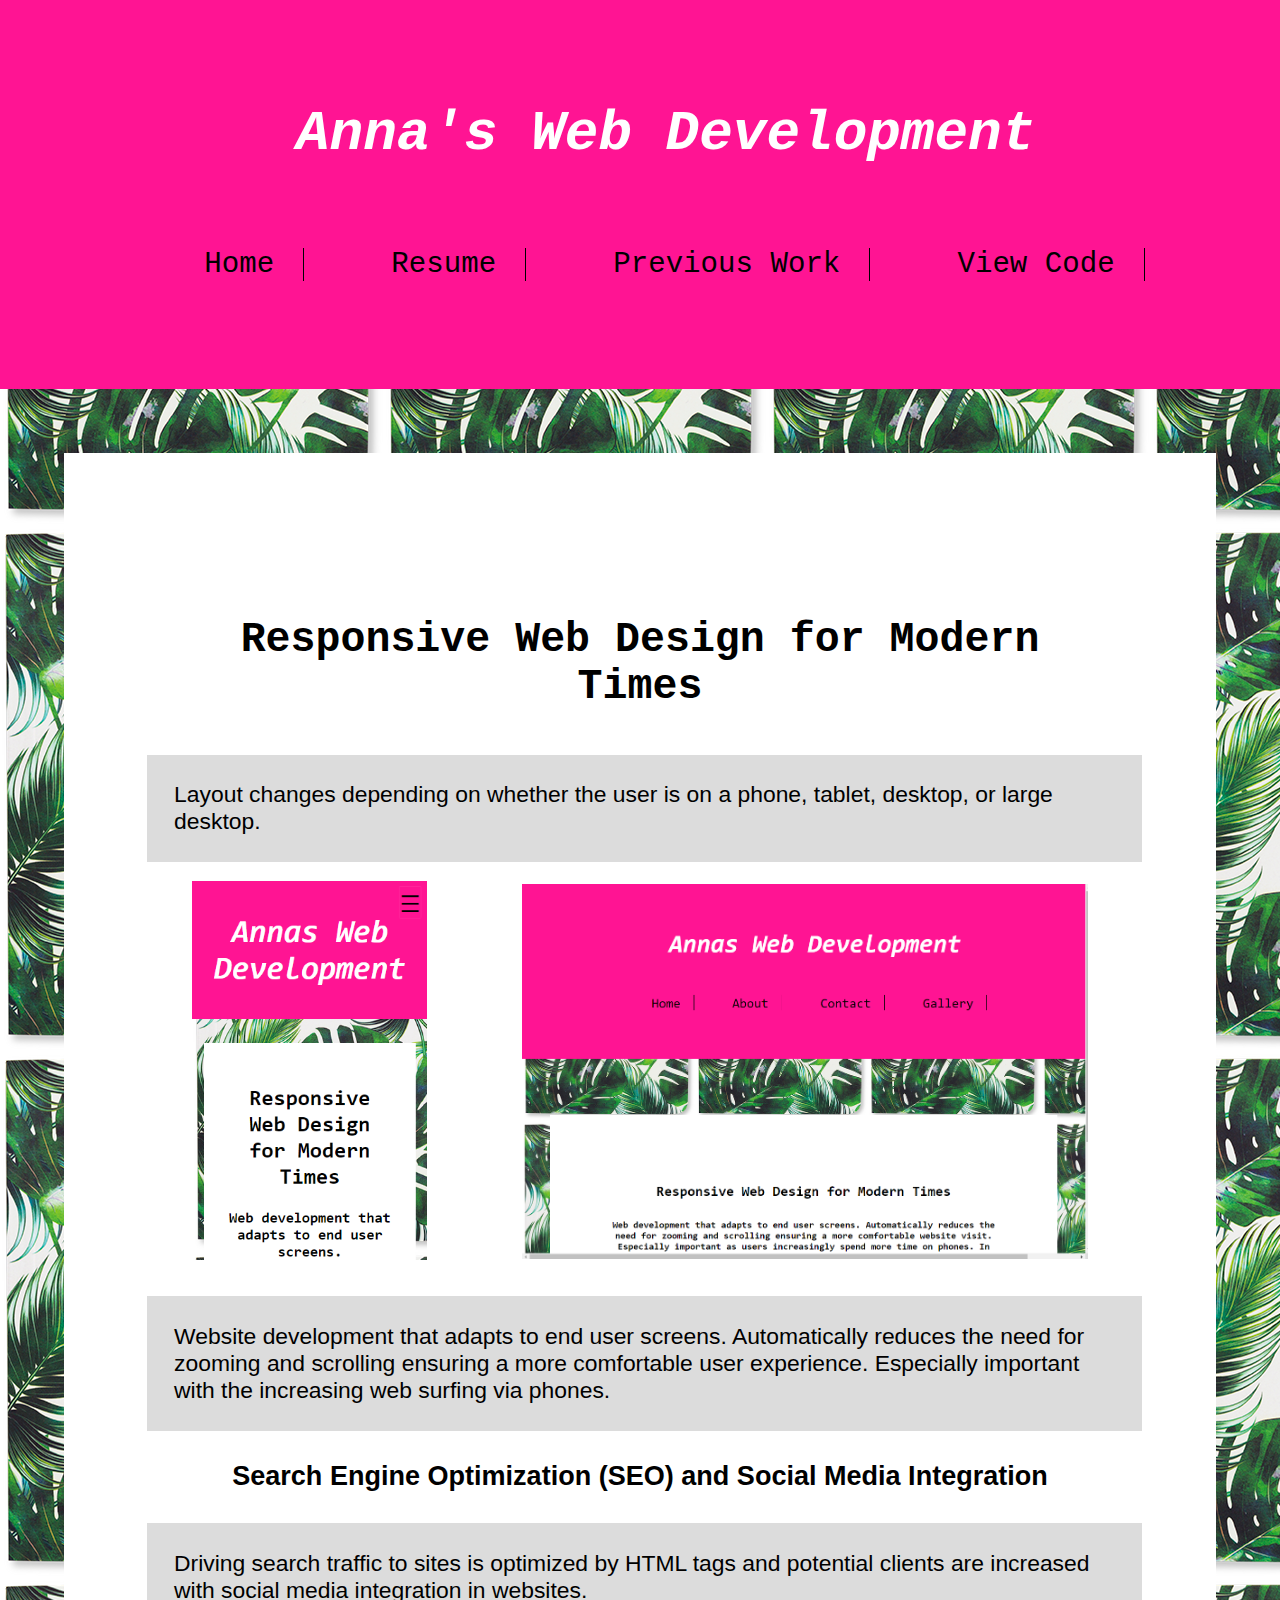
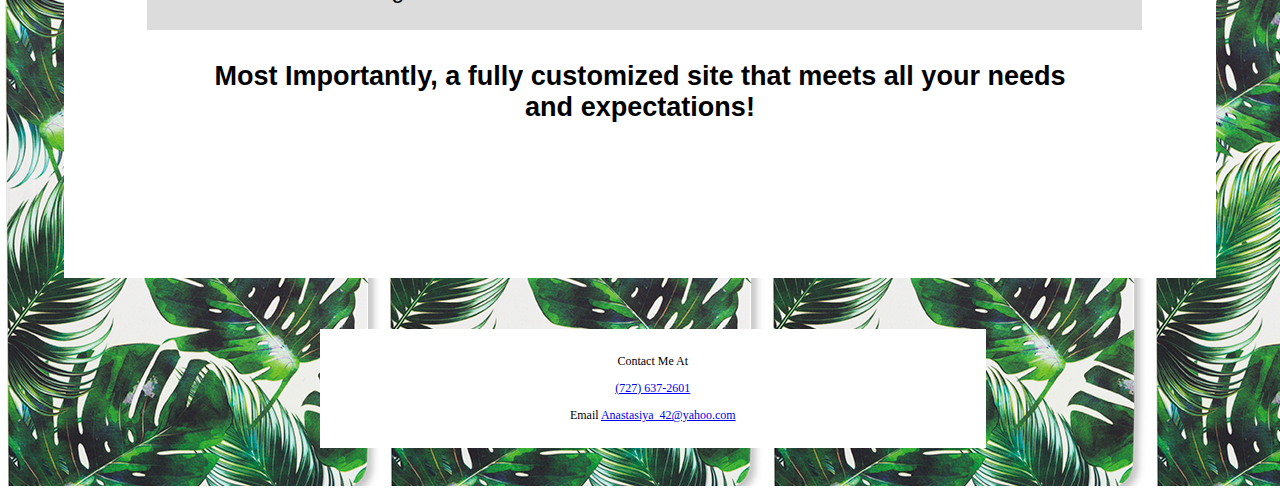
==== index.html @ 200f2a1e "Add files via upload" ====
<!DOCTYPE html>
 <html lang="en">
 <head>
    <meta charset="utf-8">   
    <title>Annas Web Development</title> 
    <link rel="stylesheet" href="main.css">
    <meta name="viewport" content="width=device-width, initial-scale=1">
    <script src="scripts.js"></script>
 </head>  
 <body>
      <header>
          <h1><em>Anna's Web Development</em></h1>
            <!--mobile nav -->
            <nav class="mobile-nav">
              <div id="menu-links">
            <a href="index.html">Home</a>
            <a href="resume.html">Resume</a>
            <a href="previousw.html">Previous Work</a> 
            <a href="ourgallery.html">View Code</a>
               </div>
            <a class="menu-icon" onclick="hamburger()">
                <div>&#9776;</div>
                </a>
            </nav> 
          <nav class="tablet-desktop">
       <ul>
             <li><a href="index.html">Home</a></li>
             <li><a href="resume.html">Resume</a></li> 
             <li><a href="previousw.html">Previous Work</a></li> 
             <li><a href="ourgallery.html">View Code</a></li>
         
         </ul>
        </nav>
      </header>
    <main>
                
            <h2>Responsive Web Design for Modern Times </h2>
        <div id="screentext">Layout changes depending on whether the user is on a phone, tablet, desktop, or large desktop.</div>
        <div id="screens">
        <div id="phonescreen"><img src="phone_site.PNG"></div>
        <div id="desktopscreen"><img src="smalldeskop.PNG"></div>
          </div>
    <h4>Website development that adapts to end user screens. Automatically reduces the need for zooming and scrolling ensuring a more comfortable user experience. Especially important with the increasing web surfing via phones.   </h4>
     <h3> Search Engine Optimization (SEO) and Social Media Integration</h3>
        <h4>Driving search traffic to sites is optimized by HTML tags and potential clients are increased with social media integration in websites. </h4>
         <h3> Most Importantly, a fully customized site that meets all your needs and expectations!</h3>
                  
      </main>       
         <footer>
                 <div class="footer">
              <p>Contact Me At</p>
            <p><a href="tel:7276372601">(727) 637-2601</a></p>
         <p>Email <a href="mailto: anastasiya_42@yahoo.com"> Anastasiya_42@yahoo.com</a></p>
                 </div>  
        </footer>    
     </body>
</html>
---- main.css ----
body, header {
    margin: 0;
    padding: 0;
    border: 0;
}

header {
    
    
    font-family:  monospace, cursive;
    text-align: center;
    background-color: deeppink;
    color: white;
    padding: 5%;
    font-size: 1.4em;
    
}

main {
    font-family: monospace, cursive;
    font-size: 1.3em;
    text-align: left;
    background-color: white;
    padding: 10%;
    width: 70%;
    margin-top: 8%;
    margin-left: 5%;
    margin-right: 7%;
}
   #phonescreen img {
        width: 145%;
        float: left;
        padding-top: 10%;
    }
    #desktopscreen img {
        width: 80%;
        float: right;
        padding-top: 3%;
    }
   
    h1 {
        font-size: 2.5em;
       
    }
    #screens {
        display: inline-flex;
    }
    
#java img {
    width: 70%;
}
#contactinfo {
    font-family: sans-serif, monospace;
    font-weight: 600;
    text-decoration: none;
    font-size: 1em;
}
#java {
        background-color: gainsboro;
        font-family: sans-serif;
        padding: 3%;
        position: relative;
        right: 5%;
        text-align: center;
        width: 105%;
        font-size: .9em;
        font-weight: 100;
    padding-bottom: 5%;
}
    
    #screentext, h4 {
        background-color: gainsboro;
        font-family: sans-serif;
        padding: 3%;
        position: relative;
        right: 5%;
        text-align: left;
        width: 105%;
        font-size: .9em;
        font-weight: 100;
    }
h3 {
    font-family: sans-serif;
    font-size: 1.3em;
    text-align: center;
}
body {
  background-image: url("trop.png");  
}

h2 {
    font-size: 1.3em;
    text-align: center;
    margin-bottom: 5%;
}

#bio {
    background-color: lightpink;
    padding: 10%;
    width: 70%;
    margin-top: 3%;
    margin-left: 5%;
    font-size: 1em;
    font-family: monospace, cursive;
}

footer .footer{
    background-color: white;
    font-size: .75em;
    width: 50%;
    padding: 1%;
    margin-left: 25%;
    margin-top: 4%;
    text-align: center;
    margin-bottom: 3%;
}

/*ham menu*/
.mobile-nav a {
    text-align: center;
    font-size: 1.5em;
    text-decoration: none;
    padding: 3%;
    display: block;
    color: black;
}

.mobile-nav a.menu-icon {
    display: block;
    position: absolute;
    right: 0;
    top: 0;
}

.mobile, .mobile-nav {
    display: block;
}

.tablet-desktop, #menu-links {
    display: none;
}


/*Tablet*/
@media screen and (min-width: 630px) {
    
    
    #phonescreen img {
        width: 125%;
        float: left;
        padding-top: 10%;
    }
    #desktopscreen img {
        width: 80%;
        float: right;
        padding-top: 3%;
    }
   
    h1 {
        font-size: 2.5em;
       
    }
    #screens {
        display: inline-flex;
    }
    
    h2 {
        font-size: 2em;

    }
    
    #java img {
        width: 40%;
    }
    #screentext, h4 {
        background-color: gainsboro;
        padding: 3%;
        position: relative;
        right: 5%;
        text-align: left;
        width: 105%;
        font-size: 1.1em;
    }
    nav {
    text-decoration: none;
        width: 100%;
      
        
    }
    
    nav ul {
      
        margin-right: 5%;
    text-align: center;
          text-decoration: none;
    
    }
    
    nav li {
        font-size: 1.3em;
       display: inline-block;
      margin: 2%;
       
    }
   
    
    nav li a {
          text-decoration: none;
        color: black;
        
    }
    nav li a:hover {
    color: white;
    background-color: darkgreen;
        margin: 2%;
    transform: scale(1.5);
          text-decoration: none;
        
}

    .mobile, .mobile-nav, .tel-link, .row, .column {
        display: none;
    }
    
    
    .tablet-desktop, #menu-links, #screentext, #desktopscreenmobile {
        display: inline-block;
        text-decoration: none;
        
        
        
}
  
    
 
    
    /*Desktop*/

@media screen and (min-width: 1015px) {
    
    header {
        width: 100%;
   
    }
    main {
        margin-top: 5%;
    }
    h1 {
        margin-right: 6%;
    }
    
    #java img {
        width: 25%;
        
    }
    nav {
        
        width: 100%;
    }
    
    nav ul {
        text-align: center;
        margin-right: 10%;
    }
    
    nav li {
        border: none;
        border-right: 1px solid black;
    }
    
    nav li a {
        padding: 0.5em 1em;
    }
    
    

/*large desktops*/

@media screen and (min-width: 1921px) {
    #container {
    width: 1920px;
    margin: 0 auto;
    }
    
    

    
    
}
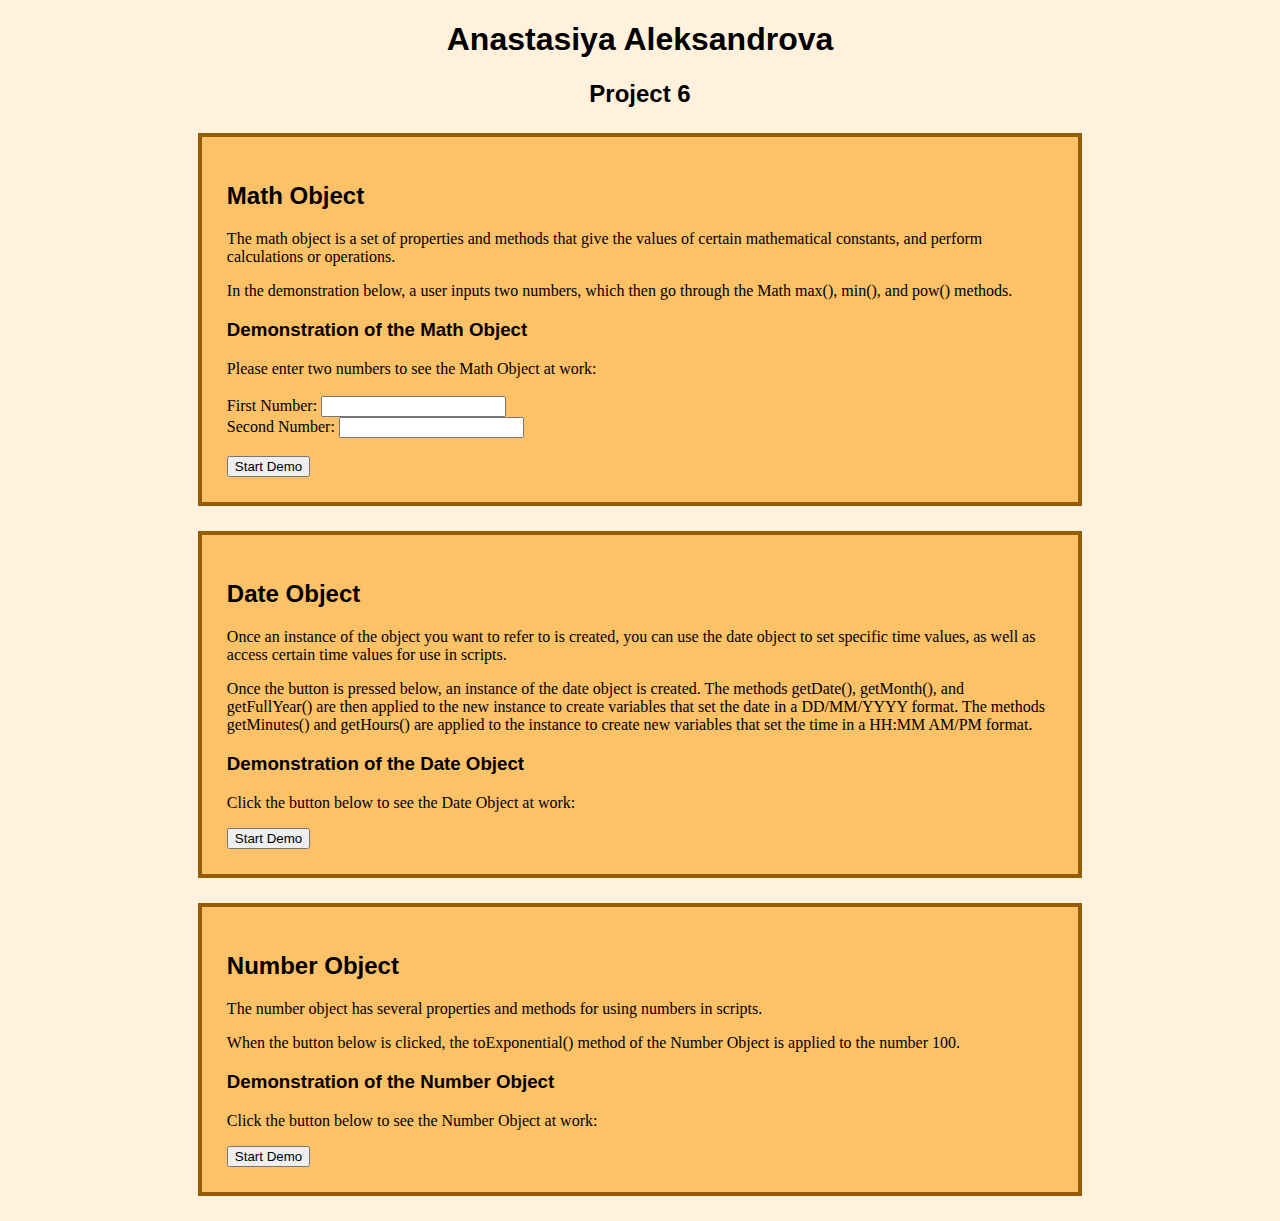
==== commit c30caa3b: "Add files via upload" ====
--- a/index.html
+++ b/index.html
@@ -1,60 +1,76 @@
 <!DOCTYPE html>
- <html lang="en">
- <head>
-    <meta charset="utf-8">   
-    <title>Annas Web Development</title> 
-    <link rel="stylesheet" href="main.css">
-    <meta name="viewport" content="width=device-width, initial-scale=1">
+<html lang="en">
+
+<head>
+	<title>Project 6</title>
+	<meta charset="utf-8">
+	<meta name="viewport" content="width=device-width, initial-scale=1.0">
+	<link rel="stylesheet" href="styles.css">
     <script src="scripts.js"></script>
- </head>  
- <body>
-      <header>
-          <h1><em>Anna's Web Development</em></h1>
-            <!--mobile nav -->
-            <nav class="mobile-nav">
-              <div id="menu-links">
-            <a href="index.html">Home</a>
-            <a href="resume.html">Resume</a>
-            <a href="previousw.html">Previous Work</a> 
-            <a href="ourgallery.html">View Code</a>
-               </div>
-            <a class="menu-icon" onclick="hamburger()">
-                <div>&#9776;</div>
-                </a>
-            </nav> 
-          <nav class="tablet-desktop">
-       <ul>
-             <li><a href="index.html">Home</a></li>
-             <li><a href="resume.html">Resume</a></li> 
-             <li><a href="previousw.html">Previous Work</a></li> 
-             <li><a href="ourgallery.html">View Code</a></li>
-         
-         </ul>
-        </nav>
-      </header>
-    <main>
-                
-            <h2>Responsive Web Design for Modern Times </h2>
-        <div id="screentext">Layout changes depending on whether the user is on a phone, tablet, desktop, or large desktop.</div>
-        <div id="screens">
-        <div id="phonescreen"><img src="phone_site.PNG"></div>
-        <div id="desktopscreen"><img src="smalldeskop.PNG"></div>
-          </div>
-    <h4>Website development that adapts to end user screens. Automatically reduces the need for zooming and scrolling ensuring a more comfortable user experience. Especially important with the increasing web surfing via phones.   </h4>
-     <h3> Search Engine Optimization (SEO) and Social Media Integration</h3>
-        <h4>Driving search traffic to sites is optimized by HTML tags and potential clients are increased with social media integration in websites. </h4>
-         <h3> Most Importantly, a fully customized site that meets all your needs and expectations!</h3>
-                  
-      </main>       
-         <footer>
-                 <div class="footer">
-              <p>Contact Me At</p>
-            <p><a href="tel:7276372601">(727) 637-2601</a></p>
-         <p>Email <a href="mailto: anastasiya_42@yahoo.com"> Anastasiya_42@yahoo.com</a></p>
-                 </div>  
-        </footer>    
-     </body>
-</html>
+</head>
 
+<body>
 
-      +	<header>
+		<h1>Anastasiya Aleksandrova</h1>
+		<h2>Project 6</h2>
+	</header>
+
+	<article><!-- Article 1 -->
+        
+        <h2>Math Object</h2>
+		<p>The math object is a set of properties and methods that give the values of certain mathematical constants, and perform calculations or operations. </p>
+		<p>In the demonstration below, a user inputs two numbers, which then go through the Math max(), min(), and pow() methods.</p>
+		
+		<!-- Use this div to display results of your math object -->
+		<div>
+			<h3>Demonstration of the Math Object</h3>
+            <form id="getNumbers">
+            Please enter two numbers to see the Math Object at work:<br><br>
+                <label for="fnum">First Number:</label>
+                <input type="text" id="fnum"><br>
+                <label for="snum">Second Number:</label>
+                <input type="text" id="snum"><br><br>
+                <input type="submit" value="Start Demo" onclick="mathMethods()">
+            </form>
+		
+		</div>
+	
+	</article>
+	
+	<article><!-- Article 2 -->
+        
+        <h2>Date Object</h2>
+		<p>Once an instance of the object you want to refer to is created, you can use the date object to set specific time values, as well as access certain time values for use in scripts.</p>
+		<p>Once the button is pressed below, an instance of the date object is created. The methods getDate(), getMonth(), and getFullYear() are then applied to the new instance to create variables that set the date in a DD/MM/YYYY format. The methods getMinutes() and getHours() are applied to the instance to create new variables that set the time in a HH:MM AM/PM format. </p>
+		
+		<!-- Use this div to display results of your date object -->
+		<div>
+			<h3>Demonstration of the Date Object</h3>
+				<div id="DateAndTime">
+                    <p>Click the button below to see the Date Object at work:</p>
+                    <input type="button" value="Start Demo" onclick="dateObject()">
+            </div>
+		</div>
+	
+	</article>
+	
+	<article>
+        
+        <h2>Number Object</h2>
+		<p>The number object has several properties and methods for using numbers in scripts.</p>
+		<p>When the button below is clicked, the toExponential() method of the Number Object is applied to the number 100.</p>
+		
+		<!-- Use this div to display results of your number object -->
+		<div>
+			<h3>Demonstration of the Number Object</h3>
+            <div id="getNumber">
+            <p>Click the button below to see the Number Object at work:</p>
+                <input type="button" value="Start Demo" onclick="numberObject()">
+            </div>
+		</div>
+	
+	</article>
+	
+</body>
+</html>--- a/styles.css
+++ b/styles.css
@@ -0,0 +1,30 @@
+/*
+Name: Anastasiya Aleksandrova
+File Name: styles.css
+Project Name: Project 6
+Date: 10/27/2021
+*/
+
+body {
+	background-color: #fff1dc;
+}
+
+header {
+	text-align: center;
+}
+
+h1, h2, h3 {
+	font-family: Verdana, Arial, sans-serif;
+}
+
+article {
+	margin: 2% 15%;
+	border: 4px solid #975b02;
+	padding: 2%;
+	background-color: #fdc168;
+}
+
+
+
+
+
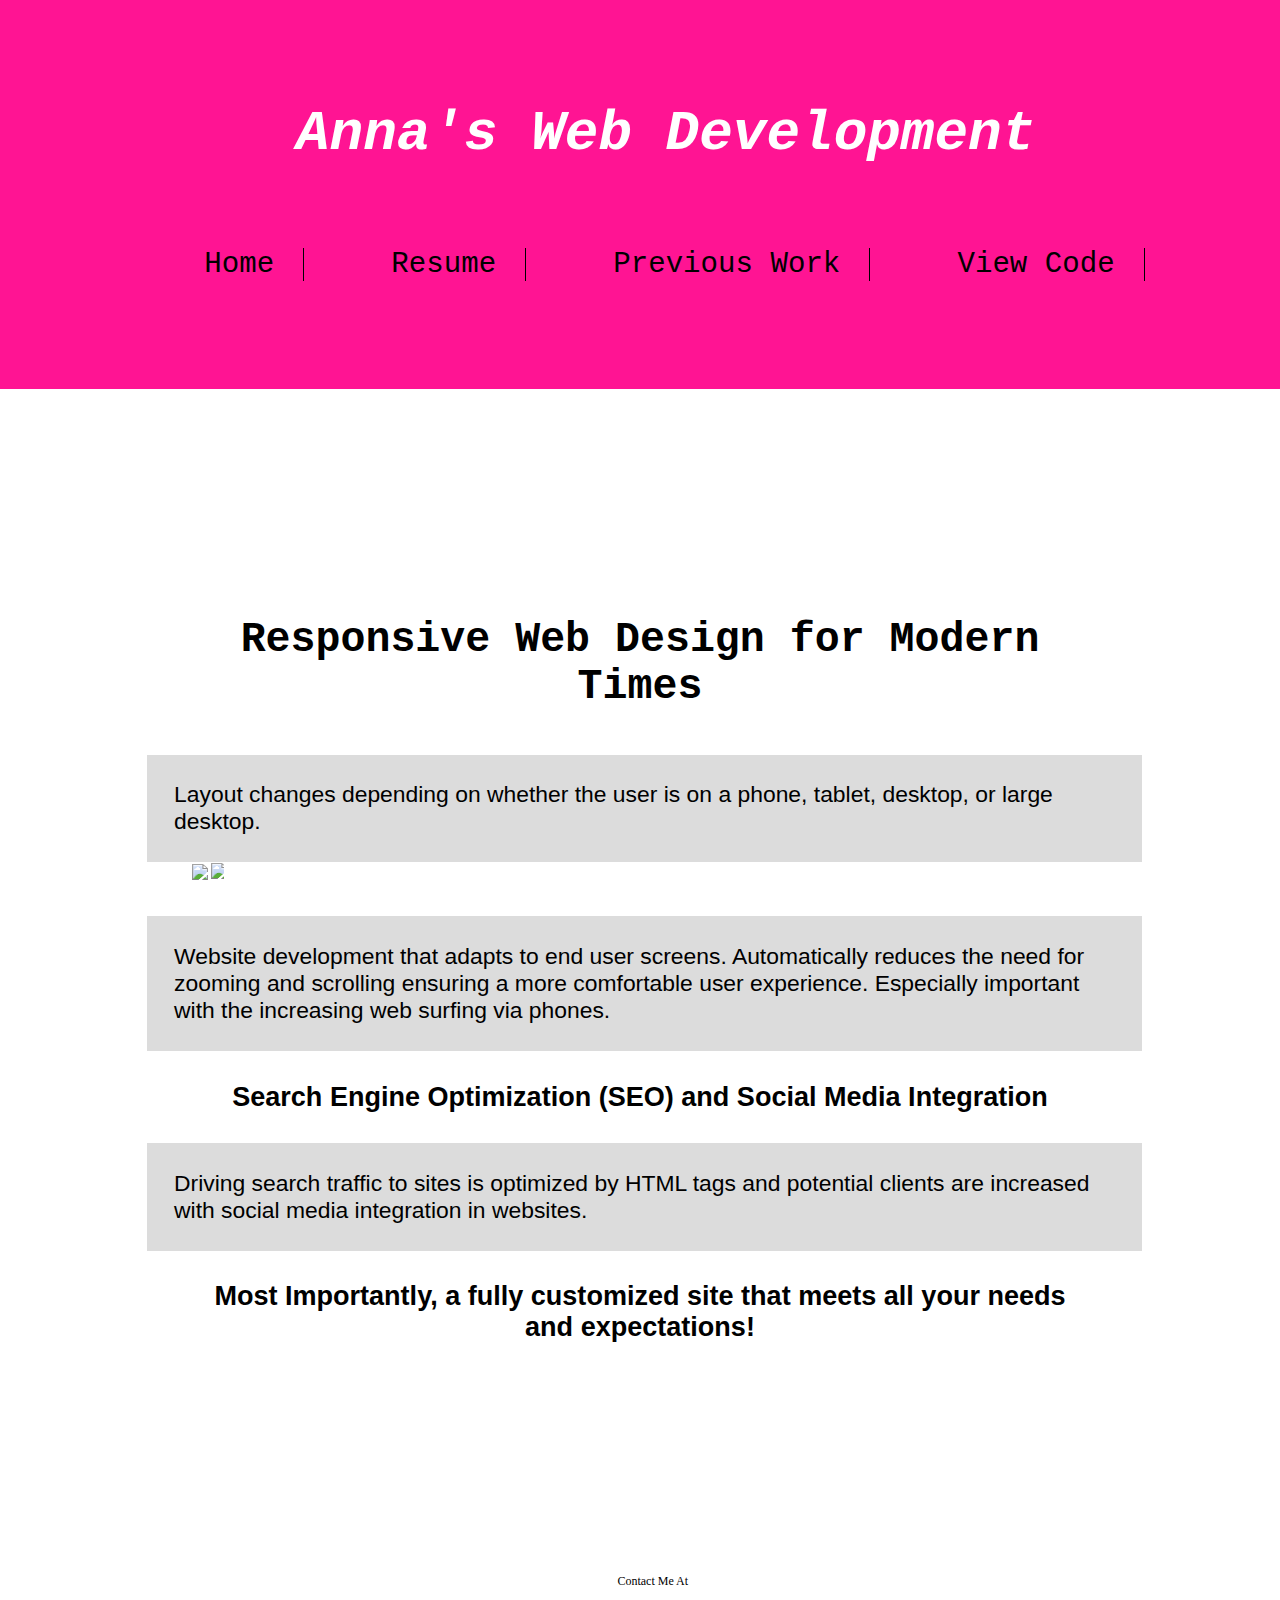
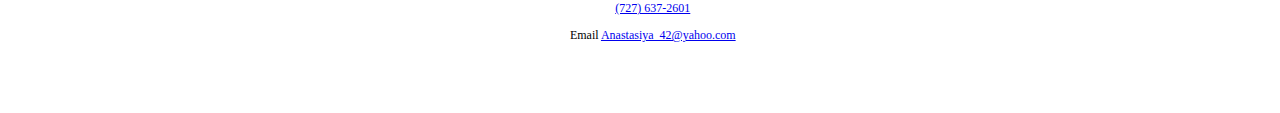
==== commit 385671ae: "Add files via upload" ====
--- a/index.html
+++ b/index.html
@@ -1,76 +1,60 @@
 <!DOCTYPE html>
-<html lang="en">
+ <html lang="en">
+ <head>
+    <meta charset="utf-8">   
+    <title>Annas Web Development</title> 
+    <link rel="stylesheet" href="main.css">
+    <meta name="viewport" content="width=device-width, initial-scale=1">
+    <script src="scripts.js"></script>
+ </head>  
+ <body>
+      <header>
+          <h1><em>Anna's Web Development</em></h1>
+            <!--mobile nav -->
+            <nav class="mobile-nav">
+              <div id="menu-links">
+            <a href="index.html">Home</a>
+            <a href="resume.html">Resume</a>
+            <a href="previousw.html">Previous Work</a> 
+            <a href="https://github.com/anastasiya42/Anna-s-Website">View Code</a>
+               </div>
+            <a class="menu-icon" onclick="hamburger()">
+                <div>&#9776;</div>
+                </a>
+            </nav> 
+          <nav class="tablet-desktop">
+       <ul>
+             <li><a href="index.html">Home</a></li>
+             <li><a href="resume.html">Resume</a></li> 
+             <li><a href="previousw.html">Previous Work</a></li> 
+             <li><a href="https://github.com/anastasiya42/Anna-s-Website">View Code</a></li>
+         
+         </ul>
+        </nav>
+      </header>
+    <main>
+                
+            <h2>Responsive Web Design for Modern Times </h2>
+        <div id="screentext">Layout changes depending on whether the user is on a phone, tablet, desktop, or large desktop.</div>
+        <div id="screens">
+        <div id="phonescreen" alt="website on phone"><img src="phone_site.PNG"></div>
+        <div id="desktopscreen" alt="website on desktop"><img src="smalldeskop.PNG"></div>
+          </div>
+    <h4>Website development that adapts to end user screens. Automatically reduces the need for zooming and scrolling ensuring a more comfortable user experience. Especially important with the increasing web surfing via phones.   </h4>
+     <h3> Search Engine Optimization (SEO) and Social Media Integration</h3>
+        <h4>Driving search traffic to sites is optimized by HTML tags and potential clients are increased with social media integration in websites. </h4>
+         <h3> Most Importantly, a fully customized site that meets all your needs and expectations!</h3>
+                  
+      </main>       
+         <footer>
+                 <div class="footer">
+              <p>Contact Me At</p>
+            <p><a href="tel:7276372601">(727) 637-2601</a></p>
+         <p>Email <a href="mailto:anastasiya_42@yahoo.com"> Anastasiya_42@yahoo.com</a></p>
+                 </div>  
+        </footer>    
+     </body>
+</html>
 
-<head>
-	<title>Project 6</title>
-	<meta charset="utf-8">
-	<meta name="viewport" content="width=device-width, initial-scale=1.0">
-	<link rel="stylesheet" href="styles.css">
-    <script src="scripts.js"></script>
-</head>
 
-<body>
-
-	<header>
-		<h1>Anastasiya Aleksandrova</h1>
-		<h2>Project 6</h2>
-	</header>
-
-	<article><!-- Article 1 -->
-        
-        <h2>Math Object</h2>
-		<p>The math object is a set of properties and methods that give the values of certain mathematical constants, and perform calculations or operations. </p>
-		<p>In the demonstration below, a user inputs two numbers, which then go through the Math max(), min(), and pow() methods.</p>
-		
-		<!-- Use this div to display results of your math object -->
-		<div>
-			<h3>Demonstration of the Math Object</h3>
-            <form id="getNumbers">
-            Please enter two numbers to see the Math Object at work:<br><br>
-                <label for="fnum">First Number:</label>
-                <input type="text" id="fnum"><br>
-                <label for="snum">Second Number:</label>
-                <input type="text" id="snum"><br><br>
-                <input type="submit" value="Start Demo" onclick="mathMethods()">
-            </form>
-		
-		</div>
-	
-	</article>
-	
-	<article><!-- Article 2 -->
-        
-        <h2>Date Object</h2>
-		<p>Once an instance of the object you want to refer to is created, you can use the date object to set specific time values, as well as access certain time values for use in scripts.</p>
-		<p>Once the button is pressed below, an instance of the date object is created. The methods getDate(), getMonth(), and getFullYear() are then applied to the new instance to create variables that set the date in a DD/MM/YYYY format. The methods getMinutes() and getHours() are applied to the instance to create new variables that set the time in a HH:MM AM/PM format. </p>
-		
-		<!-- Use this div to display results of your date object -->
-		<div>
-			<h3>Demonstration of the Date Object</h3>
-				<div id="DateAndTime">
-                    <p>Click the button below to see the Date Object at work:</p>
-                    <input type="button" value="Start Demo" onclick="dateObject()">
-            </div>
-		</div>
-	
-	</article>
-	
-	<article>
-        
-        <h2>Number Object</h2>
-		<p>The number object has several properties and methods for using numbers in scripts.</p>
-		<p>When the button below is clicked, the toExponential() method of the Number Object is applied to the number 100.</p>
-		
-		<!-- Use this div to display results of your number object -->
-		<div>
-			<h3>Demonstration of the Number Object</h3>
-            <div id="getNumber">
-            <p>Click the button below to see the Number Object at work:</p>
-                <input type="button" value="Start Demo" onclick="numberObject()">
-            </div>
-		</div>
-	
-	</article>
-	
-</body>
-</html>+      --- a/main.css
+++ b/main.css
@@ -0,0 +1,273 @@
+body, header {
+    margin: 0;
+    padding: 0;
+    border: 0;
+}
+
+header { 
+    font-family:  monospace, cursive;
+    text-align: center;
+    background-color: deeppink;
+    color: white;
+    padding: 5%;
+    font-size: 1.4em;
+}
+
+main {
+    font-family: monospace, cursive;
+    font-size: 1.3em;
+    text-align: left;
+    background-color: white;
+    padding: 10%;
+    width: 70%;
+    margin-top: 8%;
+    margin-left: 5%;
+    margin-right: 7%;
+}
+
+  #phonescreen img {
+        width: 145%;
+        float: left;
+        padding-top: 10%;
+    }
+
+  #desktopscreen img {
+        width: 80%;
+        float: right;
+        padding-top: 3%;
+    }
+ 
+    h1 {
+        font-size: 2.5em;
+       
+    }
+  #screens {
+        display: inline-flex;
+    }
+    
+#java img {
+    width: 70%;
+}
+
+#contactinfo {
+    font-family: sans-serif, monospace;
+    font-weight: 600;
+    text-decoration: none;
+    font-size: 1em;
+}
+
+#java {
+        background-color: gainsboro;
+        font-family: sans-serif;
+        padding: 3%;
+        position: relative;
+        right: 5%;
+        text-align: center;
+        width: 105%;
+        font-size: .9em;
+        font-weight: 100;
+    padding-bottom: 5%;
+}
+    
+    #screentext, h4 {
+        background-color: gainsboro;
+        font-family: sans-serif;
+        padding: 3%;
+        position: relative;
+        right: 5%;
+        text-align: left;
+        width: 105%;
+        font-size: .9em;
+        font-weight: 100;
+    }
+
+h3 {
+    font-family: sans-serif;
+    font-size: 1.3em;
+    text-align: center;
+}
+
+body {
+  background-image: url("trop.png");  
+}
+
+h2 {
+    font-size: 1.3em;
+    text-align: center;
+    margin-bottom: 5%;
+}
+
+#bio {
+    background-color: lightpink;
+    padding: 10%;
+    width: 70%;
+    margin-top: 3%;
+    margin-left: 5%;
+    font-size: 1em;
+    font-family: monospace, cursive;
+}
+
+footer .footer{
+    background-color: white;
+    font-size: .75em;
+    width: 50%;
+    padding: 1%;
+    margin-left: 25%;
+    margin-top: 4%;
+    text-align: center;
+    margin-bottom: 3%;
+}
+
+/*ham menu*/
+.mobile-nav a {
+    text-align: center;
+    font-size: 1.5em;
+    text-decoration: none;
+    padding: 3%;
+    display: block;
+    color: black;
+}
+
+.mobile-nav a.menu-icon {
+    display: block;
+    position: absolute;
+    right: 0;
+    top: 0;
+}
+
+.mobile, .mobile-nav {
+    display: block;
+}
+
+.tablet-desktop, #menu-links {
+    display: none;
+}
+
+/*Tablet*/
+@media screen and (min-width: 630px) {
+    
+    #phonescreen img {
+        width: 125%;
+        float: left;
+        padding-top: 10%;
+    }
+    
+    #desktopscreen img {
+        width: 80%;
+        float: right;
+        padding-top: 3%;
+    }
+   
+    h1 {
+        font-size: 2.5em;
+    }
+    
+    #screens {
+        display: inline-flex;
+    }
+    
+    h2 {
+        font-size: 2em;
+    }
+    
+    #java img {
+        width: 40%;
+    }
+    
+    #screentext, h4 {
+        background-color: gainsboro;
+        padding: 3%;
+        position: relative;
+        right: 5%;
+        text-align: left;
+        width: 105%;
+        font-size: 1.1em;
+    }
+    
+    nav {
+        text-decoration: none;
+        width: 100%;
+    }
+    
+    nav ul {
+        margin-right: 5%;
+        text-align: center;
+        text-decoration: none;
+    }
+    
+    nav li {
+        font-size: 1.3em;
+        display: inline-block;
+        margin: 2%;  
+    }
+   
+    nav li a {
+          text-decoration: none;
+          color: black;
+    }
+    
+    nav li a:hover {
+         color: white;
+         background-color: darkgreen;
+         margin: 2%;
+         transform: scale(1.5);
+         text-decoration: none; 
+    }
+
+    .mobile, .mobile-nav, .tel-link, .row, .column {
+        display: none;
+    }
+     
+    .tablet-desktop, #menu-links, #screentext, #desktopscreenmobile {
+        display: inline-block;
+        text-decoration: none;            
+}
+    /*Desktop*/
+
+@media screen and (min-width: 1015px) {
+    
+    header {
+        width: 100%;
+   
+    }
+    main {
+        margin-top: 5%;
+    }
+    h1 {
+        margin-right: 6%;
+    }
+    
+    #java img {
+        width: 25%;
+        
+    }
+    
+    nav {
+        width: 100%;
+    }
+    
+    nav ul {
+        text-align: center;
+        margin-right: 10%;
+    }
+    
+    nav li {
+        border: none;
+        border-right: 1px solid black;
+    }
+    
+    nav li a {
+        padding: 0.5em 1em;
+    }
+    
+    
+
+/*large desktops*/
+
+@media screen and (min-width: 1921px) {
+    #container {
+    width: 1920px;
+    margin: 0 auto;
+    }
+    
+}
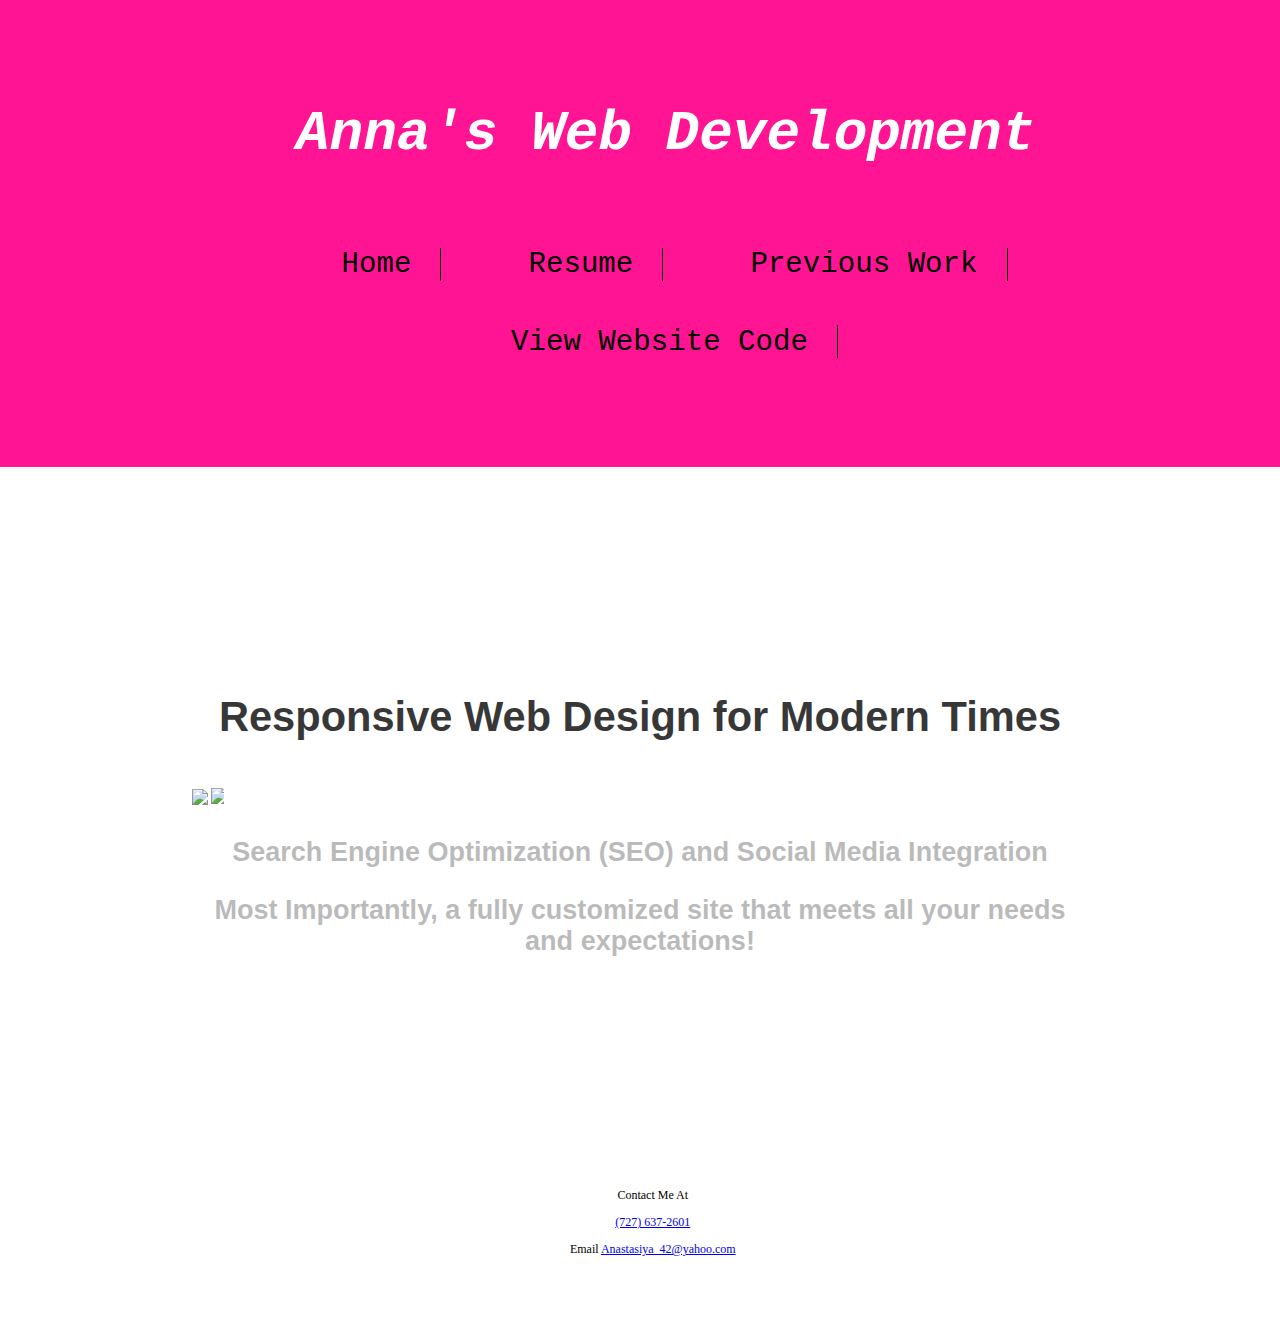
==== commit a8b4f6eb: "Add files via upload" ====
--- a/index.html
+++ b/index.html
@@ -5,7 +5,12 @@
     <title>Annas Web Development</title> 
     <link rel="stylesheet" href="main.css">
     <meta name="viewport" content="width=device-width, initial-scale=1">
-    <script src="scripts.js"></script>
+     <script src="http://ajax.googleapis.com/ajax/libs/jquery/1.8.2/jquery.min.js"></script>
+<script type="text/javascript" src="scripts.js"></script>
+     <link rel="icon" type="image/jpg" sizes="32x32" href="annaslogofinished.jpg">
+        <link rel="icon" sizes="180x180" href="annaslogofinished.jpg">
+        <link rel="icon" sizes="192x192" href="annaslogofinished.jpg">
+         <meta name="description" content="Website made for and by Anastasiya Aleksandrova.">
  </head>  
  <body>
       <header>
@@ -16,8 +21,8 @@
             <a href="index.html">Home</a>
             <a href="resume.html">Resume</a>
             <a href="previousw.html">Previous Work</a> 
-            <a href="https://github.com/anastasiya42/Anna-s-Website">View Code</a>
-               </div>
+            <a href="https://github.com/anastasiya42/Anna-s-Website" target="_blank">View Website Code</a>
+                </div>
             <a class="menu-icon" onclick="hamburger()">
                 <div>&#9776;</div>
                 </a>
@@ -27,7 +32,7 @@
              <li><a href="index.html">Home</a></li>
              <li><a href="resume.html">Resume</a></li> 
              <li><a href="previousw.html">Previous Work</a></li> 
-             <li><a href="https://github.com/anastasiya42/Anna-s-Website">View Code</a></li>
+             <li><a href="https://github.com/anastasiya42/Anna-s-Website" target="=_blank">View Website Code</a></li>
          
          </ul>
         </nav>
@@ -35,16 +40,16 @@
     <main>
                 
             <h2>Responsive Web Design for Modern Times </h2>
-        <div id="screentext">Layout changes depending on whether the user is on a phone, tablet, desktop, or large desktop.</div>
+        <h4>Layout changes depending on whether the user is on a phone, tablet, desktop, or large desktop.</h4>
         <div id="screens">
-        <div id="phonescreen" alt="website on phone"><img src="phone_site.PNG"></div>
-        <div id="desktopscreen" alt="website on desktop"><img src="smalldeskop.PNG"></div>
+        <div id="phonescreen" alt="website on phone"><img src="phone_site-min.PNG"></div>
+        <div id="desktopscreen" alt="website on desktop"><img src="smalldeskop-min.PNG"></div>
           </div>
     <h4>Website development that adapts to end user screens. Automatically reduces the need for zooming and scrolling ensuring a more comfortable user experience. Especially important with the increasing web surfing via phones.   </h4>
      <h3> Search Engine Optimization (SEO) and Social Media Integration</h3>
         <h4>Driving search traffic to sites is optimized by HTML tags and potential clients are increased with social media integration in websites. </h4>
-         <h3> Most Importantly, a fully customized site that meets all your needs and expectations!</h3>
-                  
+         <h3 id="fade"> Most Importantly, a fully customized site that meets all your needs and expectations!</h3>
+        
       </main>       
          <footer>
                  <div class="footer">
--- a/main.css
+++ b/main.css
@@ -4,17 +4,34 @@
     border: 0;
 }
 
-header { 
+header {
+    
+    
     font-family:  monospace, cursive;
     text-align: center;
     background-color: deeppink;
     color: white;
     padding: 5%;
     font-size: 1.4em;
+    
+}
+
+button {
+    float: right;
+   
+}
+
+#contactinfo img {
+    float: right;
+    width: 30%;
+    display: flex;
+    border-style: solid;
+    border-color: darkgreen;
+    
 }
 
 main {
-    font-family: monospace, cursive;
+    font-family: sans-serif;
     font-size: 1.3em;
     text-align: left;
     background-color: white;
@@ -24,38 +41,35 @@
     margin-left: 5%;
     margin-right: 7%;
 }
-
-  #phonescreen img {
+   #phonescreen img {
         width: 145%;
         float: left;
         padding-top: 10%;
     }
-
-  #desktopscreen img {
+    #desktopscreen img {
         width: 80%;
         float: right;
         padding-top: 3%;
     }
- 
+   
     h1 {
         font-size: 2.5em;
        
     }
-  #screens {
+    #screens {
         display: inline-flex;
     }
     
 #java img {
     width: 70%;
 }
-
 #contactinfo {
     font-family: sans-serif, monospace;
     font-weight: 600;
     text-decoration: none;
     font-size: 1em;
-}
-
+  
+}
 #java {
         background-color: gainsboro;
         font-family: sans-serif;
@@ -68,6 +82,10 @@
         font-weight: 100;
     padding-bottom: 5%;
 }
+
+#resume {
+    border-style: dotted;
+}
     
     #screentext, h4 {
         background-color: gainsboro;
@@ -80,15 +98,13 @@
         font-size: .9em;
         font-weight: 100;
     }
-
 h3 {
     font-family: sans-serif;
     font-size: 1.3em;
     text-align: center;
 }
-
 body {
-  background-image: url("trop.png");  
+  background-image: url("trop-min.png");  
 }
 
 h2 {
@@ -143,37 +159,50 @@
     display: none;
 }
 
+
 /*Tablet*/
 @media screen and (min-width: 630px) {
+    
     
     #phonescreen img {
         width: 125%;
         float: left;
         padding-top: 10%;
     }
-    
     #desktopscreen img {
         width: 80%;
         float: right;
         padding-top: 3%;
     }
+    #contactinfo img {
+        border-width: thick;
+        position: relative;
+        top: 10px;
+        width: 25%;
+    
+    }
+    
+    #resume {
+        position: relative;
+        bottom: -50px;
+    }
    
     h1 {
         font-size: 2.5em;
-    }
-    
+       
+    }
     #screens {
         display: inline-flex;
     }
     
     h2 {
         font-size: 2em;
+
     }
     
     #java img {
         width: 40%;
     }
-    
     #screentext, h4 {
         background-color: gainsboro;
         padding: 3%;
@@ -183,48 +212,63 @@
         width: 105%;
         font-size: 1.1em;
     }
-    
     nav {
-        text-decoration: none;
+    text-decoration: none;
         width: 100%;
+      
+        
     }
     
     nav ul {
+      
         margin-right: 5%;
-        text-align: center;
-        text-decoration: none;
+    text-align: center;
+          text-decoration: none;
+    
     }
     
     nav li {
         font-size: 1.3em;
-        display: inline-block;
-        margin: 2%;  
-    }
-   
+       display: inline-block;
+      margin: 2%;
+       
+    }
+   
+    
     nav li a {
           text-decoration: none;
-          color: black;
-    }
-    
+        color: black;
+        
+    }
     nav li a:hover {
-         color: white;
-         background-color: darkgreen;
-         margin: 2%;
-         transform: scale(1.5);
-         text-decoration: none; 
-    }
+    color: white;
+    background-color: darkgreen;
+        margin: 2%;
+    transform: scale(1.5);
+          text-decoration: none;
+        
+}
 
     .mobile, .mobile-nav, .tel-link, .row, .column {
         display: none;
     }
-     
+    
+    
     .tablet-desktop, #menu-links, #screentext, #desktopscreenmobile {
         display: inline-block;
-        text-decoration: none;            
-}
+        text-decoration: none;
+        
+        
+        
+}
+  
+    
+}
+    
     /*Desktop*/
 
 @media screen and (min-width: 1015px) {
+
     
     header {
         width: 100%;
@@ -241,15 +285,24 @@
         width: 25%;
         
     }
-    
     nav {
+        
         width: 100%;
+    }
+    #contactinfo img {
+        width: 20%;
+        position: relative;
+        right: 20px;
     }
     
     nav ul {
         text-align: center;
         margin-right: 10%;
     }
+    #resume {
+        position: relative;
+        bottom: -120px;
+    }
     
     nav li {
         border: none;
@@ -260,7 +313,7 @@
         padding: 0.5em 1em;
     }
     
-    
+}
 
 /*large desktops*/
 
@@ -269,5 +322,4 @@
     width: 1920px;
     margin: 0 auto;
     }
-    
-}
+}